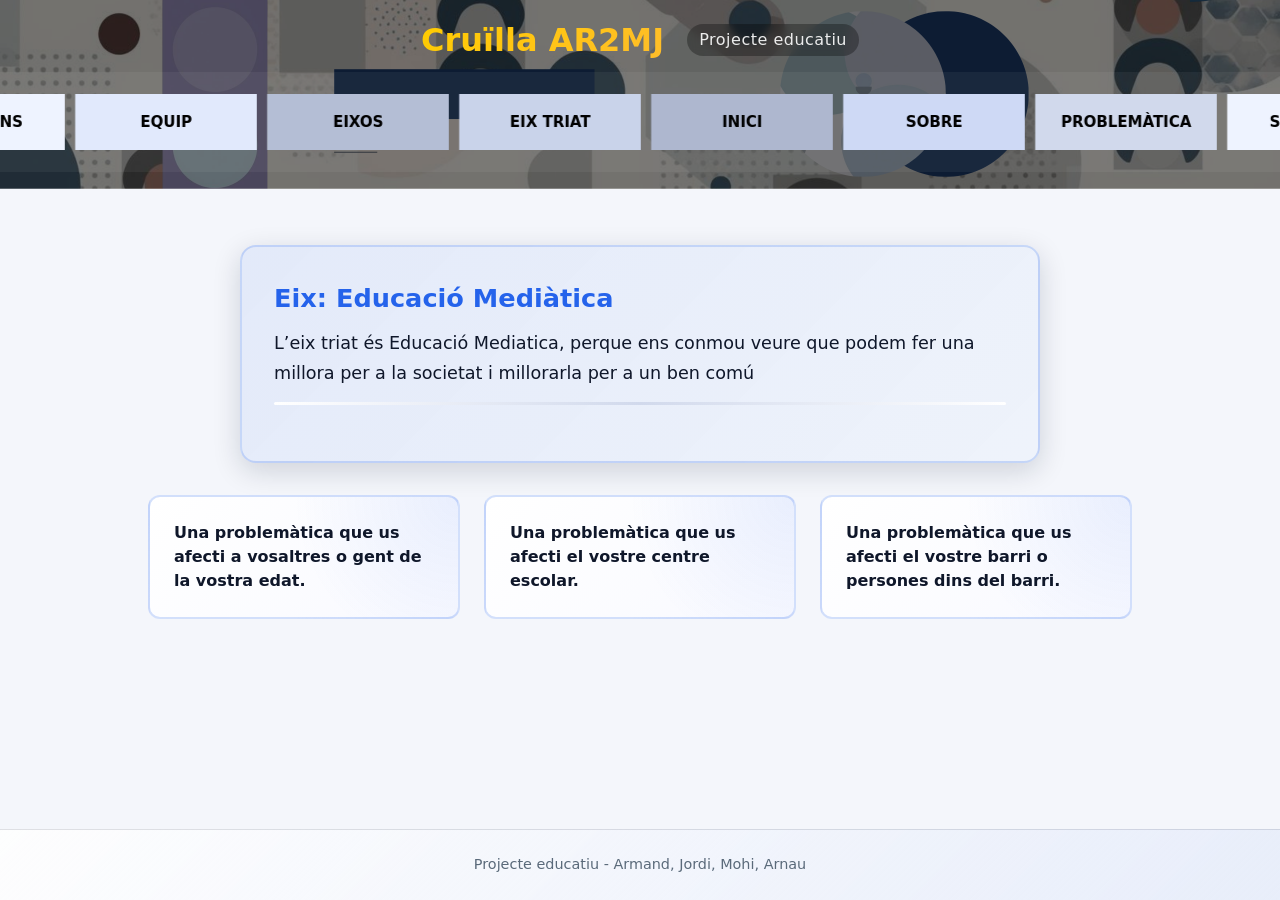
==== eix-triat.html @ a36bf6cd "Add files via upload" ====
<!doctype html>
<html lang="ca">
  <head>
    <meta charset="utf-8" />
    <meta name="viewport" content="width=device-width,initial-scale=1" />
    <title>Eix Triat — Cruïlla AR2MJ</title>
    <link href="https://fonts.googleapis.com/css2?family=Inter:wght@300;400;600;700&display=swap" rel="stylesheet">
    <link href="style.css" rel="stylesheet">
    <style>
      .problem-grid {
        display: grid;
        grid-template-columns: repeat(auto-fit, minmax(250px, 1fr));
        gap: 1.5rem;
        position: relative;
      }
      .problem-item {
        background: linear-gradient(135deg, #ffffff 0%, #f8f9ff 100%);
        border: 2px solid rgba(37, 99, 235, 0.2);
        padding: 1.5rem;
        cursor: pointer;
        transition: transform 0.4s cubic-bezier(0.16, 1, 0.3, 1), box-shadow 0.4s cubic-bezier(0.16, 1, 0.3, 1), opacity 0.4s ease, background 0.4s ease, border-color 0.4s ease;
        position: relative;
        overflow: visible;
        border-radius: 12px;
        background-image: 
          linear-gradient(135deg, #ffffff 0%, #f8f9ff 100%),
          radial-gradient(circle at 100% 0%, rgba(37, 99, 235, 0.08) 0%, transparent 50%);
        background-blend-mode: multiply;
        margin-bottom: 1rem;
      }
      .problem-item::before {
        content: '📌';
        position: absolute;
        top: -8px;
        right: 15px;
        font-size: 1.5rem;
        opacity: 0;
        transition: opacity 0.3s ease;
      }
      .problem-item:hover {
        background: linear-gradient(135deg, #f3f5ff 0%, #eef3ff 100%);
        border-color: rgba(37, 99, 235, 0.4);
        transform: translateY(-2px);
        box-shadow: 0 8px 20px rgba(37, 99, 235, 0.12);
      }
      .problem-item:hover::before {
        opacity: 1;
      }
      .intro-card {
        max-width: 800px;
        width: 100%;
        margin: 0 auto 2rem;
        background: linear-gradient(135deg, rgba(37, 99, 235, 0.08) 0%, rgba(147, 197, 253, 0.05) 100%);
        border: 2px solid rgba(37, 99, 235, 0.2);
        border-radius: 16px;
        padding: 2rem;
        position: relative;
        overflow: hidden;
      }
      .intro-card::before {
        content: '';
        position: absolute;
        top: -50%;
        right: -50%;
        width: 300px;
        height: 300px;
        background: radial-gradient(circle, rgba(37, 99, 235, 0.1) 0%, transparent 70%);
        border-radius: 50%;
        z-index: 0;
      }
      .intro-card::after {
        content: '';
        position: absolute;
        bottom: -30%;
        left: -30%;
        width: 250px;
        height: 250px;
        background: radial-gradient(circle, rgba(147, 197, 253, 0.08) 0%, transparent 70%);
        border-radius: 50%;
        z-index: 0;
      }
      .intro-card h3,
      .intro-card p {
        position: relative;
        z-index: 1;
      }
      .intro-card h3 {
        color: #2563eb;
        font-size: 1.6rem;
        margin-bottom: 0.75rem;
        display: flex;
        align-items: center;
        gap: 0.75rem;
      }
      .intro-card p {
        color: var(--text);
        line-height: 1.7;
        margin: 0;
      }
      .problem-item.active {
        z-index: 50;
        transform: scale(1.02);
        box-shadow: 0 20px 40px rgba(37, 99, 235, 0.2);
        background: linear-gradient(135deg, #ffffff 0%, #f0f4ff 100%);
        border-color: #2563eb;
        grid-column: 1 / -1;
        border: 2px solid #2563eb;
        margin-bottom: 20rem;
        padding-bottom: 2rem;
      }
      .problem-item.active::before {
        opacity: 1;
        animation: bounce 0.6s ease-out;
      }
      @keyframes bounce {
        0% {
          transform: translateY(-20px);
          opacity: 0;
        }
        50% {
          opacity: 1;
        }
        100% {
          transform: translateY(0);
          opacity: 1;
        }
      }
      .problem-grid.active .problem-item:not(.active) {
        opacity: 0.4;
        visibility: hidden;
        pointer-events: none;
      }
      .answer {
        display: block;
        max-height: 0;
        opacity: 0;
        overflow: hidden;
        margin-top: 0;
        padding: 0 1.5rem;
        background: linear-gradient(135deg, #eef3ff 0%, #f0f4ff 100%);
        border-left: 4px solid #2563eb;
        border-radius: 0 12px 12px 0;
        position: absolute;
        left: 0;
        right: 0;
        top: 100%;
        transition: max-height 0.5s ease, opacity 0.45s ease, padding 0.45s ease;
        z-index: 25;
        box-shadow: inset 0 2px 8px rgba(37, 99, 235, 0.1);
      }
      .answer p {
        margin: 0.75rem 0;
        color: var(--muted);
        line-height: 1.6;
      }
      .answer p:first-child {
        padding-top: 0.5rem;
      }
      .answer strong {
        display: block;
        color: #2563eb;
        font-weight: 700;
        margin-top: 1rem;
        margin-bottom: 0.5rem;
      }
      .problem-item.active .answer {
        max-height: 600px;
        opacity: 1;
        padding: 1.5rem;
      }
    </style>
  </head>
  <body>
    <header class="topbar">
      <h1>Cruïlla AR2MJ <span class="tagline">Projecte educatiu</span></h1>
      <nav id="main-nav" aria-label="Main navigation"></nav>
    </header>

    <div class="container">
      <main>
        <section id="EixTriat">
          <div class="card intro-card">
            <h3>Eix: Educació Mediàtica</h3>
            <p>L’eix triat és Educació Mediatica, perque ens conmou veure que podem fer una millora per a la societat i millorarla per a un ben comú</p>
          </div>

          <div class="problem-grid">
            <div class="problem-item" onclick="toggleAnswer(this)">
              <strong>Una problemàtica que us afecti a vosaltres o gent de la vostra edat.</strong>
              <div class="answer">
                <p>Les Fake News estan per totes les xarxes i cada cop es torna més complicat diferenciar la informació verídica i la informació falsa</p>
                <p><strong>Com es relacionen amb l’eix temàtic?</strong> Es relaciona amb el fet d’ajudar a les persones, sobretot els joves, a desarrollar un pensament crític i tenir la capacitat d’analitzar la informació que obtenim dia a dia.</p>
              </div>
            </div>

            <div class="problem-item" onclick="toggleAnswer(this)">
              <strong>Una problemàtica que us afecti el vostre centre escolar.</strong>
              <div class="answer">
                <p>El centre escolar és un lloc on es comparteixen moltes incompetencies, sense tenir la veracitat d’aquestes. Es difonen coses que no són del tot certes.</p>
                <p><strong>Com es relacionen amb l’eix temàtic?</strong> Es relaciona amb la seva seguretat digital, que actualment estan bastant integrats dintre d’aquests àmbits i l'increment de desconfiança entre cada estudiant amb les xarxes socials.</p>
              </div>
            </div>

            <div class="problem-item" onclick="toggleAnswer(this)">
              <strong>Una problemàtica que us afecti el vostre barri o persones dins del barri.</strong>
              <div class="answer">
                <p>En el meu barri les àvies són molt xerrameques. Aquestes parlant i explicant moltes hauries i events del barri. El problema és que no existeix una comunicació clara. S’escampen moltes “fake news” i mentides de les persones del barri i notícies del món en general. En conclusió, les persones del meu barri xerram molt, i això provoca la difusió de moltes mentides.</p>
                <p><strong>Com es relacionen amb l’eix temàtic?</strong> Es relaciona amb el fet de saber, entendre i analitzar de manera crítica la informació que cada persona rep.</p>
              </div>
            </div>
          </div>
        </section>
      </main>
    </div>
    <footer>
      <div class="container">Projecte educatiu - Armand, Jordi, Mohi, Arnau</div>
    </footer>

    <script>
      function toggleAnswer(element) {
        const grid = document.querySelector('.problem-grid');
        const isActive = element.classList.contains('active');
        const allItems = document.querySelectorAll('.problem-item');

        allItems.forEach((item) => {
          item.classList.remove('active');
        });

        if (!isActive) {
          element.classList.add('active');
          grid.classList.add('active');
        } else {
          grid.classList.remove('active');
        }
      }

      (function () {
        const allSections = [
          { href: 'index.html', label: 'Inici' },
          { href: 'sobre.html', label: 'Sobre' },
          { href: 'problematica.html', label: 'Problemàtica' },
          { href: 'solucions.html', label: 'Solucions' },
          { href: 'equip.html', label: 'Equip' },
          { href: 'eixos.html', label: 'Eixos' },
          { href: 'eix-triad.html', label: 'Eix Triat' }
        ];

        const nav = document.getElementById('main-nav');
        const current = document.location.pathname.split('/').pop() || 'index.html';

        const sections = allSections.filter(section => {
          if (section.href === current) {
            return false;
          }
          return true;
        });

        const baseSpeed = 0.8;
        const buttonWidth = 172;
        const rowHeight = 80;
        const gap = 10;
        const numRows = 1;

        const repeatCount = Math.max(8, Math.ceil(window.innerWidth / ((buttonWidth + gap) * sections.length)) + 2);

        const colorPalette = [
          '#aeb7cf',
          '#ced9f5',
          '#d1d9ec',
          '#eef3ff',
          '#e1e9fc',
          '#b4bed5',
          '#c9d3ea'
        ];

        let offsetX = 0;
        let isHovering = false;
        let animationId = null;

        function getButtonColor(buttonIndex) {
          return colorPalette[buttonIndex % colorPalette.length];
        }

        function buildMultiRowMarquee() {
          nav.innerHTML = '';
          nav.style.overflow = 'visible';
          nav.style.overflowX = 'visible';
          nav.style.userSelect = 'none';
          nav.style.touchAction = 'none';
          nav.style.position = 'relative';
          nav.style.width = '100vw';
          nav.style.maxWidth = '100vw';
          nav.style.left = '50%';
          nav.style.transform = 'translateX(-50%)';
          nav.style.background = 'transparent';

          const marquee = document.createElement('div');
          marquee.id = 'marquee';
          marquee.style.overflow = 'visible';
          marquee.style.width = '200vw';
          marquee.style.left = '50%';
          marquee.style.transform = 'translateX(-50%)';
          marquee.style.position = 'relative';
          marquee.style.height = '100px';

          const wrapper = document.createElement('div');
          wrapper.className = 'js-marquee-wrapper';
          wrapper.style.display = 'grid';
          wrapper.style.gridAutoFlow = 'column';
          wrapper.style.gridAutoColumns = (buttonWidth + gap) + 'px';
          wrapper.style.gridTemplateRows = rowHeight + 'px';
          wrapper.style.gap = gap + 'px';
          wrapper.style.justifyContent = 'flex-start';
          wrapper.style.willChange = 'transform';
          wrapper.style.position = 'relative';

          const itemCount = sections.length * repeatCount;
          for (let i = 0; i < itemCount; i++) {
            const section = sections[i % sections.length];
            const a = document.createElement('a');
            a.href = section.href;
            a.textContent = section.label;
            a.className = 'nav-button';
            a.style.display = 'flex';
            a.style.alignItems = 'center';
            a.style.justifyContent = 'center';
            a.style.minWidth = buttonWidth + 'px';
            a.style.height = '56px';
            a.style.lineHeight = '56px';
            a.style.padding = '0 12px';
            const buttonColor = getButtonColor(i);
            a.style.backgroundColor = buttonColor;
            a.style.border = 'none';
            a.style.borderRadius = '0';
            a.style.boxShadow = '0 0 0px rgba(0, 0, 0, 0)';
            a.style.color = '#000';
            a.style.fontWeight = '600';
            a.style.textTransform = 'uppercase';
            a.style.fontSize = '15px';
            a.style.whiteSpace = 'nowrap';
            a.style.cursor = 'pointer';
            a.style.transition = 'transform 0.3s ease-in-out, box-shadow 0.3s ease-in-out';
            a.style.textDecoration = 'none';

            a.addEventListener('mouseenter', () => {
              a.style.transform = 'scale(1.05)';
              a.style.boxShadow = `0 0 15px 5px ${buttonColor}`;
            });

            a.addEventListener('mouseleave', () => {
              a.style.transform = 'scale(1)';
              a.style.boxShadow = '0 0 0px rgba(0, 0, 0, 0)';
            });

            wrapper.appendChild(a);
          }

          marquee.appendChild(wrapper);
          nav.appendChild(marquee);

          return { marquee, wrapper };
        }

        const { marquee, wrapper } = buildMultiRowMarquee();

        function updateFrame() {
          if (!isHovering) {
            offsetX -= baseSpeed;

            const totalWidth = sections.length * (buttonWidth + gap);
            if (offsetX <= -totalWidth) {
              offsetX += totalWidth;
            }
          }

          wrapper.style.transform = `translateX(${offsetX}px)`;
          animationId = requestAnimationFrame(updateFrame);
        }

        marquee.addEventListener('mouseenter', () => {
          isHovering = true;
        });

        marquee.addEventListener('mouseleave', () => {
          isHovering = false;
        });

        updateFrame();
      })();
    </script>
  </body>
</html>
---- style.css ----
﻿:root {
  --bg: #f4f6fb;
  --card: #ffffff;
  --text: #0f172a;
  --muted: #475569;
  --primary: #2563eb;
  --primary-2: #1d4ed8;
  --accent: rgba(37, 99, 235, 0.12);
  --border: rgba(15, 23, 42, 0.12);
  --radius: 14px;
  --shadow: 0 8px 28px rgba(15, 23, 42, 0.16);
  --max-width: 1024px;
  --font-sans: ui-sans-serif, system-ui, -apple-system, BlinkMacSystemFont, Segoe UI, sans-serif;
}

@keyframes fadeInUp {
  from {
    opacity: 0;
    transform: translateY(12px);
  }
  to {
    opacity: 1;
    transform: translateY(0);
  }
}

@keyframes scaleUp {
  from {
    transform: scale(1);
  }
  to {
    transform: scale(1.02);
  }
}

@keyframes slideIn {
  from {
    opacity: 0;
    transform: translateX(20px);
  }
  to {
    opacity: 1;
    transform: translateX(0);
  }
}

* {
  box-sizing: border-box;
  margin: 0;
  padding: 0;
}

html {
  font-family: var(--font-sans);
  font-size: 16px;
  line-height: 1.5;
  color: var(--text);
  background: var(--bg);
}

html, body {
  overflow-x: hidden;
  width: 100%;
  position: relative;
}

body {
  overflow-x: hidden;
  min-height: 100vh;
  display: flex;
  flex-direction: column;
}

a {
  color: var(--primary);
  text-decoration: none;
  font-weight: 600;
  transition: color 0.2s ease;
}

a:hover,
a:focus {
  color: var(--primary-2);
  text-decoration: underline;
}

header {
  width: 100%;
  position: sticky;
  top: 0;
  z-index: 20;
  background: linear-gradient(rgba(0,0,0,0.55), rgba(0,0,0,0.55)), url('Banner.png') center/cover no-repeat;
  backdrop-filter: blur(12px);
  border-bottom: 1px solid rgba(255, 255, 255, 0.25);
  min-height: 120px;
  display: flex;
  flex-direction: column;
  align-items: center;
  justify-content: center;
  padding: 1rem;
}

.topbar {
  text-align: center;
  margin-bottom: 1rem;
}

.topbar h1 {
  font-size: 2rem;
  font-weight: 800;
  margin: 0 0 0.5rem 0;
  background: linear-gradient(135deg, #ffcc00, #ffb347);
  -webkit-background-clip: text;
  background-clip: text;
  color: transparent;
  animation: fadeInUp 0.6s ease-out;
}

.topbar .tagline {
  font-size: 1rem;
  color: rgba(255, 255, 255, 0.9);
  font-weight: 400;
  letter-spacing: 0.5px;
  background: rgba(0, 0, 0, 0.3);
  padding: 4px 12px;
  border-radius: 20px;
  display: inline-block;
  backdrop-filter: blur(4px);
  vertical-align: middle;
  margin-left: 12px;
  position: relative;
  top: -2px;
}

header a {
  color: rgba(255, 255, 255, 0.85);
}

header a:hover,
header a:focus {
  color: #fff;
}

header a.active {
  color: #fff;
  background: rgba(255, 255, 255, 0.18);
}

.container {
  display: flex;
  flex-direction: column;
  flex: 1;
  max-width: var(--max-width);
  width: 100%;
  margin: 0 auto;
  padding: 0;
}

footer .container {
  flex: 0;
}

nav, #main-nav {
  position: relative;
  width: 100vw;
  max-width: 100vw;
  left: 50%;
  transform: translateX(-50%);
  overflow: visible !important;
  height: auto;
  padding: 0;
  margin: 0;
  background: transparent;
}

nav a, #main-nav a, .nav-button {
  position: static !important;
  top: auto !important;
  left: auto !important;
  width: auto !important;
  height: auto !important;
  margin: 0 !important;
  border-radius: 0 !important;
  background-clip: padding-box;
  transition: transform 0.3s ease-in-out, box-shadow 0.3s ease-in-out !important;
  overflow: visible !important;
  display: inline-flex !important;
  align-items: center !important;
  justify-content: center !important;
  transform-origin: center center !important;
}

#main-nav a.active {
  color: #fff;
  background: rgba(255, 255, 255, 0.18);
  box-shadow: 0 6px 20px rgba(15, 23, 42, 0.2);
  animation: fadeInHighlight 0.4s ease-out;
}

main {
  flex: 1;
  width: 100%;
  max-width: var(--max-width);
  margin: 2.5rem auto;
  padding: 0 1.25rem;
  display: flex;
  flex-direction: column;
  gap: 2rem;
}

main > div,
main > section {
  animation: fadeInUp 0.5s ease-out;
}

img {
  transition: transform 0.25s ease;
}

img:hover {
  transform: scale(1.02);
}

.hero {
  display: flex;
  flex-direction: column;
  align-items: center;
  justify-content: center;
  gap: 1.5rem;
  padding: 2.5rem 2rem;
  border-radius: var(--radius);
  background: radial-gradient(circle at 30% 60%, rgba(37, 99, 235, 0.25), rgba(147, 197, 253, 0.08) 70%);
  box-shadow: var(--shadow);
  text-align: center;
  margin: 1.5rem 0;
  animation: fadeInUp 0.6s ease-out;
}

.hero img {
  margin-top: 25px;
  padding: 12px;
  width: min(240px, 100%);
  height: auto;
  border-radius: calc(var(--radius) - 4px);
  box-shadow: 0 8px 24px rgba(15, 23, 42, 0.14);
  transition: transform 0.3s ease;
}

.hero img:hover {
  transform: scale(1.04);
  filter: brightness(1.05);
}

.hero p {
  max-width: 680px;
  margin: 0;
  color: var(--muted);
}

.hero.full {
  padding: 0;
  border-radius: 0;
  background: transparent;
  box-shadow: none;
}

.card {
  background: var(--card);
  padding: 2rem 2.5rem;
  border-radius: 8px;
  border: 1px solid var(--border);
  box-shadow: var(--shadow);
  animation: fadeInUp 0.5s ease-out;
  transition: all 0.3s ease;
  position: relative;
  overflow: hidden;
  max-width: 800px;
  margin: 0 auto;
}

.card::before {
  content: '';
  position: absolute;
  top: 0;
  left: -100%;
  width: 100%;
  height: 100%;
  background: linear-gradient(90deg, transparent, rgba(37, 99, 235, 0.05), transparent);
  transition: left 0.6s ease;
}

.card:hover::before {
  left: 100%;
}

.card:hover {
  transform: translateY(0px);
  box-shadow: 0 20px 40px rgba(15, 23, 42, 0.2);
}

.banner-card {
  position: relative;
  overflow: hidden;
  min-height: 180px;
  padding: 1.75rem 1.75rem;
  border-radius: 20px;
  background: linear-gradient(rgba(0,0,0,0.35), rgba(0,0,0,0.35));
  border: 1px solid rgba(255, 255, 255, 0.35);
  box-shadow: 0 18px 40px rgba(15, 23, 42, 0.18);
}

.banner-card::before {
  content: '';
  position: absolute;
  inset: 0;
  background-image: linear-gradient(rgba(0,0,0,0.35), rgba(0,0,0,0.35)), var(--bg-url);
  background-size: cover;
  background-position: center;
  background-repeat: no-repeat;
  filter: blur(3px) brightness(0.85) saturate(1.05);
  transform: scale(1.02);
  z-index: 0;
}

.banner-card:hover {
  transform: none;
  box-shadow: 0 18px 40px rgba(15, 23, 42, 0.18);
}

.banner-card:hover::before {
  left: 0;
}

.banner-card::after {
  content: '';
  position: absolute;
  inset: 0;
  background: rgba(0, 0, 0, 0.2);
  z-index: 1;
}

.banner-card > * {
  position: relative;
  z-index: 2;
}

.banner-card h3 {
  color: #ffffff;
  font-size: 1.45rem;
  text-shadow: 0 18px 25px rgba(0, 0, 0, 0.35);
  margin: 0;
}

.banner-card .content {
  display: none;
}

.card p:first-of-type {
  font-size: 1.1rem;
  line-height: 1.7;
  color: var(--text);
  font-weight: 500;
  margin-bottom: 1.5rem;
  position: relative;
  padding-bottom: 1rem;
}

.card p:first-of-type::after {
  content: '';
  position: absolute;
  bottom: 0;
  left: 50%;
  transform: translateX(-50%);
  width: 100%;
  height: 3px;
  background: linear-gradient(90deg, #ffffff, #d1d9ec, #ffffff);
  border-radius: 3px;
}

.card p {
  margin: 0.75rem 0;
  color: var(--muted);
  line-height: 1.6;
}

.card p:first-of-type {
  margin-top: 0;
}

.card ul,
.card ol {
  padding-left: 1.2rem;
  margin: 1rem 0;
}

.card ul li,
.card ol li {
  margin-bottom: 0.75rem;
}

.inline-list {
  display: flex;
  flex-wrap: wrap;
  gap: 0.75rem 1rem;
  list-style: none;
  margin: 1rem 0;
  padding: 0;
}

.inline-list li {
  display: inline-flex;
  align-items: flex-start;
  gap: 0.5rem;
  background: rgba(37, 99, 235, 0.08);
  border: 1px solid rgba(37, 99, 235, 0.18);
  border-radius: 999px;
  padding: 0.75rem 1rem;
  color: var(--text);
  font-size: 0.95rem;
  line-height: 1.4;
  text-align: left;
  min-width: 180px;
  max-width: 100%;
}

.inline-list li::before {
  content: '–';
  font-weight: 700;
  color: #2563eb;
}

.content p strong,
#modal-content p strong {
  display: block;
  margin-bottom: 0.35rem;
  text-transform: uppercase;
  letter-spacing: 0.04em;
  font-size: 0.95rem;
  color: #102a43;
  border-bottom: 1px solid rgba(37, 99, 235, 0.18);
  padding-bottom: 0.35rem;
}

#modal-content {
  text-align: center;
}

#modal-content p {
  margin: 1rem 0;
  color: var(--text);
}

#modal-content .inline-list {
  display: flex;
  flex-wrap: wrap;
  justify-content: center;
  gap: 0.75rem 1rem;
  list-style: none;
  margin: 1rem auto;
  padding: 1rem;
  max-width: 100%;
  background: rgba(37, 99, 235, 0.06);
  border: 1px solid rgba(37, 99, 235, 0.12);
  border-radius: 18px;
}

#modal-content .inline-list li {
  text-align: left;
  min-width: 220px;
  max-width: 280px;
}

.card.accent {
  background: linear-gradient(135deg, rgba(37, 99, 235, 0.06), rgba(37, 99, 235, 0.02));
  border-color: rgba(37, 99, 235, 0.18);
}

.image-wrapper {
  width: 250px;
  height: 250px;
  position: relative;
  display: block;
  margin: 3rem auto 2rem;
  width: fit-content;
  cursor: pointer;
  text-align: center;
}

.hero-img {
  width: min(220px, 100%);
  height: auto;
  display: block;
  margin: 0;
  border-radius: 20px;
  box-shadow: 0 20px 35px -10px rgba(0, 0, 0, 0.2);
  transition: all 0.4s cubic-bezier(0.4, 0, 0.2, 1);
  padding: 12px;
  background: linear-gradient(135deg, rgba(37, 99, 235, 0.1), rgba(37, 99, 235, 0.05));
} 

.image-hover-overlay {
  position: absolute;
  top: -22px;
  left: -28px;
  right: -22px;
  bottom: -22px;
  background: rgba(0, 0, 0, 0.5);
  border-radius: 8px;
  display: flex;
  align-items: center;
  justify-content: center;
  opacity: 0;
  transition: transform 0.4s cubic-bezier(0.4, 0, 0.2, 1);
  transform: scaleY(0);
  transform-origin: center;
  backdrop-filter: blur(4px);
}

.image-wrapper:hover .image-hover-overlay {
  opacity: 1;
  transform: scaleY(1);
}

.image-wrapper:hover .hero-img {
  transform: scale(1.02);
}

.overlay-text {
  color: white;
  font-weight: 600;
  font-size: 1rem;
  text-align: center;
  padding: 1rem;
  transform: scale(0.9);
  transition: transform 0.3s ease;
}

.image-wrapper:hover .overlay-text {
  transform: scale(1);
}

.full-carousel {
  width: 100vw;
  position: relative;
  left: 50%;
  transform: translateX(-50%);
  margin: 0;
  padding: 0;
  overflow: hidden;
  background: #000;
  clear: both;
}

.carousel-track {
  display: flex;
  transition: transform 0.5s ease-in-out;
}

.carousel-slide {
  min-width: 100%;
  flex-shrink: 0;
  padding: 0;
  margin: 0;
}

.carousel-slide img {
  width: 100%;
  height: 500px;
  object-fit: cover;
  display: block;
}

.carousel-dots {
  position: absolute;
  bottom: 20px;
  left: 50%;
  transform: translateX(-50%);
  display: flex;
  gap: 12px;
  z-index: 10;
}

.dot {
  width: 12px;
  height: 12px;
  border-radius: 50%;
  background: rgba(255, 255, 255, 0.5);
  cursor: pointer;
  transition: all 0.3s ease;
}

.dot.active {
  background: white;
  width: 24px;
  border-radius: 6px;
}

@media (max-width: 768px) {
  .carousel-slide img {
    height: 300px;
  }
}

.card-image {
  display: block;
  max-width: 180px;
  width: 100%;
  margin: 0.75rem auto 1rem;
  padding: 8px;
  border-radius: 0.5rem;
  transition: transform 0.3s ease;
}

.card-image:hover {
  transform: scale(1.03);
}

.card-images {
  display: flex;
  justify-content: center;
  flex-wrap: nowrap;
  gap: 0.75rem;
  margin-bottom: 1rem;
}

.card-images .card-image {
  margin: 0;
  padding: 10px;
  max-width: 150px;
  width: 150px;
  height: 150px;
  object-fit: contain;
  background: rgba(37, 99, 235, 0.06);
  border-radius: 12px;
  transition: all 0.3s ease;
}

.card-images .card-image:hover {
  background: rgba(37, 99, 235, 0.12);
  transform: scale(1.05);
}

.card h3 {
  margin-top: 0;
  margin-bottom: 1rem;
  font-size: 1.25rem;
  font-weight: 700;
}

.contact-card {
  margin-top: 2rem;
}

.columns {
  display: grid;
  grid-template-columns: 1fr;
  gap: 2rem;
  margin-top: 1rem;
}

@media (min-width: 720px) {
  .columns {
    grid-template-columns: 2fr 1fr;
    gap: 2.5rem;
  }
}

.team-grid {
  display: grid;
  grid-template-columns: repeat(2, minmax(0, 1fr));
  gap: 1.25rem;
  justify-items: start;
  align-items: start;
}

.member {
  display: flex;
  flex-direction: column;
  align-items: flex-start;
  gap: 0.75rem;
  text-align: left;
  max-width: 220px;
}

.member .avatar {
  width: 110px;
  height: 110px;
  padding: 6px;
  border-radius: 999px;
  object-fit: cover;
  border: 2px solid rgba(37, 99, 235, 0.3);
  box-shadow: 0 8px 20px rgba(15, 23, 42, 0.14);
  transition: all 0.3s ease;
}

.member .avatar:hover {
  transform: scale(1.08) translateY(-3px);
  box-shadow: 0 12px 28px rgba(37, 99, 235, 0.2);
  border-color: rgba(37, 99, 235, 0.5);
}

.member strong {
  display: block;
  margin-top: 0.75rem;
}

.muted-text {
  color: var(--muted);
  font-size: 0.9rem;
  margin-top: 0.2rem;
}

@media (max-width: 720px) {
  .team-grid {
    grid-template-columns: repeat(2, minmax(0, 1fr));
  }
}

@media (max-width: 480px) {
  .team-grid {
    grid-template-columns: 1fr;
  }
}

#marquee {
  position: relative;
  overflow: visible !important;
  height: 100px;
  background: rgba(255,255,255,0.05);
  display: flex;
  align-items: center;
  padding: 10px 0;
  margin: 0;
}

.js-marquee-wrapper {
  display: flex;
  flex-wrap: nowrap;
  will-change: transform;
  align-items: center;
  height: 100%;
  gap: 0px;
  padding: 0;
  width: 100%;
}

.js-marquee {
  display: flex;
  flex-wrap: nowrap;
}

.js-marquee a {
  display: inline-flex;
  align-items: center;
  justify-content: center;
  height: 50px;
  padding: 0 1rem;
  white-space: nowrap;
  font-weight: 700;
  text-transform: uppercase;
  transition: transform 0.2s ease, opacity 0.2s ease;
}

.js-marquee a:hover {
  transform: scale(1.05);
  opacity: 0.95;
}

#nav-mask {
  position: absolute;
  inset: 0;
  pointer-events: none;
  background-image: linear-gradient(to right, rgba(255,255,255,1), rgba(255,255,255,0.05) 15%, rgba(255,255,255,0.05) 85%, rgba(255,255,255,1));
}

footer {
  border-top: 1px solid var(--border);
  padding: 1.5rem 1.25rem;
  background: linear-gradient(135deg, rgba(255, 255, 255, 0.85), rgba(37, 99, 235, 0.06));
  margin-top: 1rem;
}

footer .container {
  max-width: var(--max-width);
  margin: 0 auto;
  text-align: center;
  color: #5a6a7a;
  font-size: 0.9rem;
  font-weight: 500;
}

img {
  max-width: 100%;
  height: auto;
  display: block;
}

.xcenter {
  text-align: center;
}

.ycenter {
  display: flex;
  justify-content: center;
  flex-flow: column;
}

.tight {
  margin: 0.5rem 0;
}

.wrap {
  display: flex;
  flex-wrap: wrap;
  justify-content: center;
  align-items: center;
  gap: 1rem;
}

.image-text-wrapper {
  display: flex;
  align-items: center;
  gap: 1.25rem;
}

.icon-row {
  display: flex;
  justify-content: center;
  gap: 0.5rem;
  margin-top: 0.75rem;
}

.icon-row img {
  width: 40px;
  height: 40px;
  object-fit: cover;
  border-radius: 8px;
}

.image-text-wrapper img {
  flex-shrink: 0;
  width: 120px;
  height: auto;
  border-radius: 12px;
}

.image-text-wrapper p {
  margin: 0;
}

#Problemàtica .col-side {
  display: flex;
  flex-wrap: wrap;
  justify-content: center;
  align-items: center;
  gap: 0.75rem;
  padding: 0.75rem;
  background: rgba(255, 255, 255, 0.75);
  border-radius: 12px;
  margin-top: 2rem;
}

#Problemàtica .col-side img {
  max-width: 160px;
  width: 100%;
  height: auto;
  padding: 8px;
  border-radius: 12px;
  box-shadow: 0 8px 20px rgba(15, 23, 42, 0.14);
  background: rgba(37, 99, 235, 0.06);
  transition: all 0.3s ease;
}

#Problemàtica .col-side img:hover {
  background: rgba(37, 99, 235, 0.12);
  transform: translateY(-4px);
  box-shadow: 0 12px 28px rgba(37, 99, 235, 0.18);
}

#Equip .columns {
  grid-template-columns: 1fr;
  justify-items: center;
}

#Equip .col-side {
  display: none;
}

#Equip .col-main {
  width: 100%;
  max-width: 720px;
}
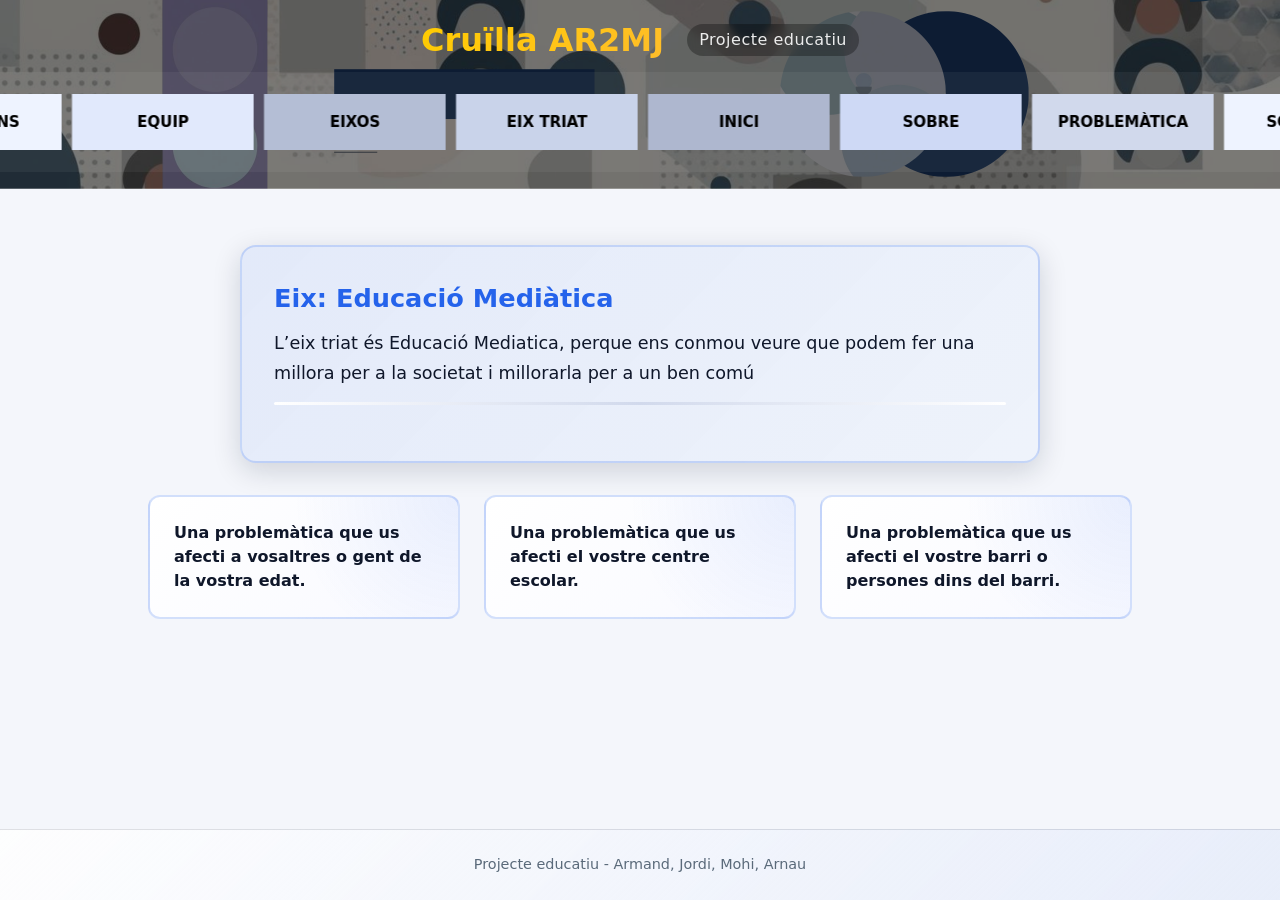
==== commit 2b1ba7b1: "Add files via upload" ====
--- a/eix-triat.html
+++ b/eix-triat.html
@@ -4,6 +4,7 @@
     <meta charset="utf-8" />
     <meta name="viewport" content="width=device-width,initial-scale=1" />
     <title>Eix Triat — Cruïlla AR2MJ</title>
+    <link rel="icon" href="Cruïlla logo.png">
     <link href="https://fonts.googleapis.com/css2?family=Inter:wght@300;400;600;700&display=swap" rel="stylesheet">
     <link href="style.css" rel="stylesheet">
     <style>
